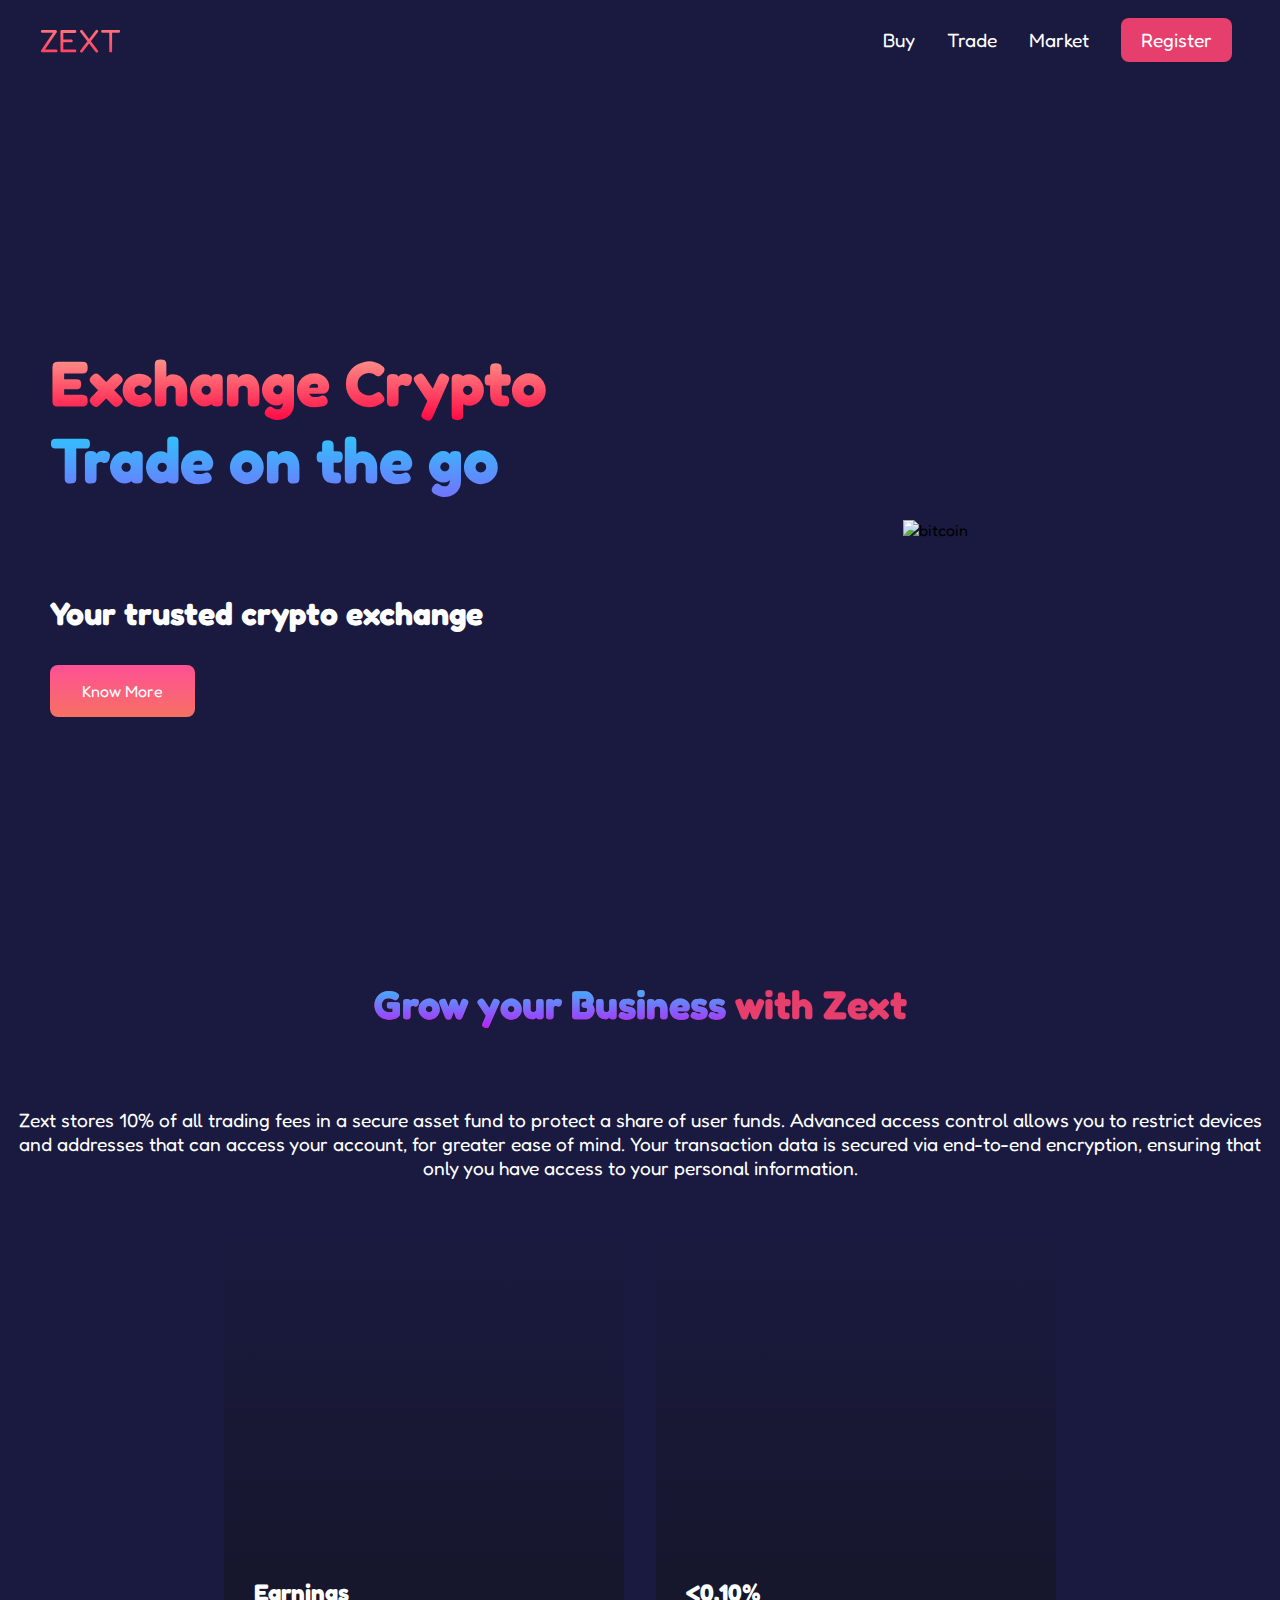
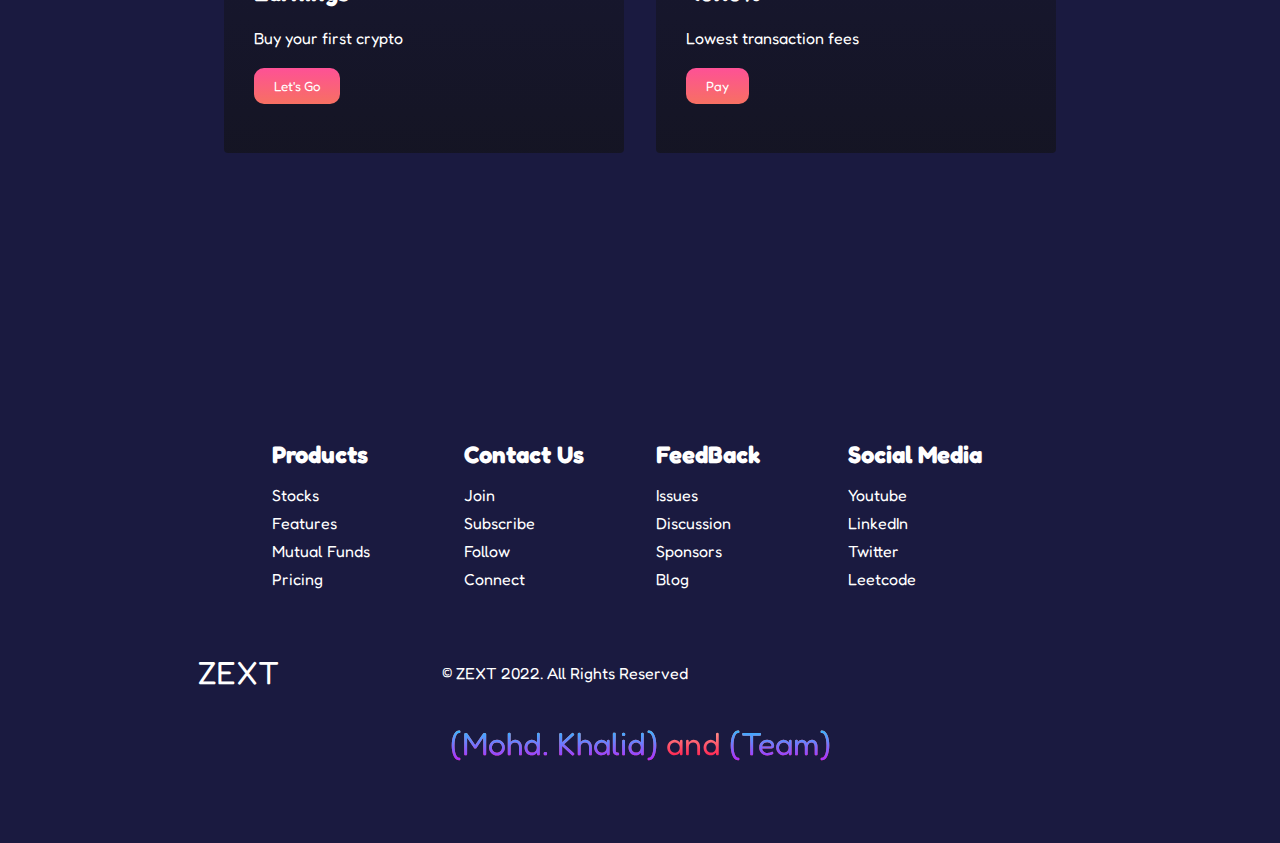
==== about.html @ 1b7ede98 "Updated Footer" ====
<!DOCTYPE html>
<html lang="en">
  <head>
    <meta charset="UTF-8" />
    <meta http-equiv="X-UA-Compatible" content="IE=edge" />
    <meta name="viewport" content="width=device-width, initial-scale=1.0" />
    <meta name="description" content="Zext Website made by Mohd. Khalid using HTML5, CSS3, Javascript, Fontawesome and Bootstrap about section.">
    <link rel="shortcut icon" href="img/myIcon.ico" type="image/x-icon">
    <link rel="stylesheet" href="styles/styles.css" />
    <link rel="stylesheet" href="https://cdnjs.cloudflare.com/ajax/libs/font-awesome/6.1.1/css/all.min.css" integrity="sha512-KfkfwYDsLkIlwQp6LFnl8zNdLGxu9YAA1QvwINks4PhcElQSvqcyVLLD9aMhXd13uQjoXtEKNosOWaZqXgel0g==" crossorigin="anonymous" referrerpolicy="no-referrer" />
    <title>ZEXT |WEBSITE| made by using HTML5, CSS3, Javascript about section</title>
  </head>
  <body>
    <nav class="navbar">
      <div class="navbar_container">
        <a href="/" id="navbar_logo"><i class="fas fa-gem"></i>ZEXT</a>
        <div class="navbar_toggle" id="mobile_menu">
          <span class="bar"></span>
          <span class="bar"></span>
          <span class="bar"></span>
        </div>
        <ul class="navbar_menu">
            <li class="navbar_item">
                <a href="index.html" class="navbar_links">
                  Buy
                </a>
            </li>
            <li class="navbar_item">
                <a href="about.html" class="navbar_links">
                  Trade
                </a>
            </li>
            <li class="navbar_item">
                <a href="products.html" class="navbar_links">
                  Market
                </a>
            </li>
            <li class="navbar_btn">
                <a href="sign_up.html" class="btn">
                  Register
                </a>
            </li>
        </ul>
      </div>
    </nav>

    <!-- Hero Section -->
    <div class="main">
      <div class="main_container">
        <div class="main_content">
          <h1>Exchange Crypto</h1>
          <h2>Trade on the go<span class="typing"></span></h2>
          <p>Your trusted crypto exchange </p>
          <button class="main_btn"><a href="https://in.linkedin.com/in/mohd-khalid-aa41a9148?trk=profile-badge" target="_blank">Know More</a></button>
        </div>
        <div class="main_img_container pos">
          <!-- <iframe src="https://giphy.com/embed/kiBcwEXegBTACmVOnE" width="384" height="480" frameBorder="0" class="giphy-embed" allowFullScreen></iframe><p><a href="https://giphy.com/gifs/badass-boye-kiBcwEXegBTACmVOnE"></a></p> -->
          <img src="img/undraw_crypto_flowers_re_dyqo.svg" alt="bitcoin" id="main_img">
        </div>
      </div>
    </div>

    <!-- Service Section -->

    <div class="services">
      <h1><span class="name">Grow your Business </span>with Zext</h1>
      <p class="para">Zext stores 10% of all trading fees in a secure asset fund to protect a share of user funds. Advanced access control allows you to restrict devices and addresses that can access your account, for greater ease of mind. Your transaction data is secured via end-to-end encryption, ensuring that only you have access to your personal information.
      </p>
      <div class="services_container">
        <div class="services_card about-img">
          <h2>Earnings</h2>
          <p>Buy your first crypto</p>
          <button><a href="https://www.instagram.com/" target="_blank">Let's Go</a></button>
        </div>
        <div class="services_card about-img">
          <h2>&lt0.10%</h2>
          <p>Lowest transaction fees</p>
          <button><a href="log_in.html" target="_blank">Pay</a></button>
        </div>
      </div>
    </div>

<!-- footer Section -->

<footer>
  <div class="footer_container">
    <div class="footer_links">
      <div class="footer_links_wrapper">
        <div class="footer_links_items">
          <h2 class="team">Products</h2>
          <a href="https://in.linkedin.com/in/mohd-khalid-aa41a9148?trk=profile-badge" target="_blank">Stocks</a>
          <a href="/" target="_blank">Features</a>
          <a href="/" target="_blank">Mutual Funds</a>
          <a href="/" target="_blank">Pricing</a>
        </div>
        <div class="footer_links_items">
          <h2>Contact Us</h2>
          <a href="https://leetcode.com/Khalidcodes19/" target="_blank">Join</a>
          <a href="https://www.youtube.com/channel/UCZ1AitLCQqGqWTvPZi175YA" target="_blank" >Subscribe</a>
          <a href="https://twitter.com/home" target="_blank">Follow</a>
          <a href="https://in.linkedin.com/in/mohd-khalid-aa41a9148?trk=profile-badge" target="_blank">Connect</a>
        </div>
      </div>
      <div class="footer_links_wrapper">
        <div class="footer_links_items">
          <h2>FeedBack</h2>
          <a href="https://twitter.com/home" target="_blank">Issues</a>
          <a href="https://leetcode.com/Khalidcodes19/" target="_blank">Discussion</a>
          <a href="https://www.youtube.com/channel/UCZ1AitLCQqGqWTvPZi175YA" target="_blank">Sponsors</a>
          <a href="https://in.linkedin.com/in/mohd-khalid-aa41a9148?trk=profile-badge" target="_blank">Blog</a>
        </div>
        <div class="footer_links_items">
          <h2>Social Media</h2>
          <a href="https://www.youtube.com/channel/UCZ1AitLCQqGqWTvPZi175YA" target="_blank">Youtube</a>
          <a href="https://in.linkedin.com/in/mohd-khalid-aa41a9148?trk=profile-badge" target="_blank">LinkedIn</a>
          <a href="https://twitter.com/home" class="social_icon_link" target="_blank">Twitter</a>
          <a href="https://leetcode.com/Khalidcodes19/" target="_blank">Leetcode</a>
        </div>
      </div>
      
    </div>
    <div class="social_media">
      <div class="social_media_wrap">
        <div class="footer_logo">
          <a href="#" id="footer_logo"><i class="fas fa-gem"></i>ZEXT</a>
        </div>
        <p class="website_rights">
          © ZEXT 2022. All Rights Reserved
        </p>
        <div class="social_icons">
          <a href="https://www.youtube.com/channel/UCZ1AitLCQqGqWTvPZi175YA" class="social_icon_link" target="_blank">
            <i class="fab fa-youtube fa-2x"></i>
          </a>
          <a href="https://in.linkedin.com/in/mohd-khalid-aa41a9148?trk=profile-badge" class="social_icon_link" target="_blank">
            <i class="fab fa-linkedin fa-2x"></i>
          </a><a href="https://twitter.com/home" class="social_icon_link" target="_blank">
            <i class="fab fa-twitter fa-2x"></i>
          </a><a href="https://leetcode.com/Khalidcodes19/" target="_blank" class="social_icon_link">
            <i class="fa-solid fa-code fa-2x"></i>
          </a>
        </div>
      </div>
    </div>
    <p id="made_by"><a href="#"><span class="auto_type"></span> <span class="name">(Mohd. Khalid)</span> and <span class="name">(Team)</span></a></p>
  </div>
</footer>

  </body>
  <script src="scripts/app.js"></script>

  <script src="https://cdn.jsdelivr.net/npm/typed.js@2.0.12"></script>
  <script>
    var typed = new Typed(".auto_type", {
      strings: ["Developed By", "Designed By"],
      typeSpeed: 80,
      backSpeed: 80,
      loop: true
    })
  </script>

<script>
  var typing = new Typed(".typing", {
    strings: ["Anywhere", "Anytime", "With Zext"],
    typeSpeed: 90,
    backSpeed: 90,
    showCursor: false,
    loop: true
  })
</script>
  
</html>
---- styles/styles.css ----
@import url("https://fonts.googleapis.com/css2?family=Fredoka&display=swap");

* {
  margin: 0;
  padding: 0;
  box-sizing: border-box;
  font-family: "Fredoka", sans-serif;
}

:root {
  --color-bacground: #1a1a40;
  --color-white: #fff;
  --color-logo: #c74b50;
  --color-section: #e63e6d;
  --color-buttonHover: #b42b51;
  --color-linksHover: #e63e6d;
  --color_mobileNavBg: #0f044c;
  --color-btnHover: #4837ff;
}


html::-webkit-scrollbar{
  width: 1em;
}

html::-webkit-scrollbar-track{
  background: #665ae7;
  border-radius: 100vw;
  margin-block: 0.5em;
}

html::-webkit-scrollbar-thumb{
  background: hwb(245 35% 9%);
  border: 0.25em solid #0f044c;
  border-radius: 100vw;
}

html::-webkit-scrollbar-thumb:hover {
  background: #1a1a40;
}


@supports (scrollbar-color: hwb(245 35% 9%) #4837ff){
  *{
    scrollbar-color: hwb(245 35% 9%) #4837ff;
    scrollbar-width: thin;
  }
}


html{
  scroll-behavior: smooth;
}


body {
  overflow-x: hidden;

}


.navbar {
  background-color: var(--color-bacground);
  height: 5rem;
  display: flex;
  justify-content: center;
  align-items: center;
  font-size: 1.2rem;
  position: sticky;
  top: 0;
  z-index: 999;
}

.navbar_container {
  display: flex;
  justify-content: space-between;
  height: 5rem;
  z-index: 1;
  width: 100%;
  max-width: 1300px;
  margin: 0 auto;
  padding: 0 2rem;
}

#navbar_logo {
  background: var(--color-logo);
  background-image: linear-gradient(to top, #ff0844 0%, #ffb199 100%);
  -webkit-background-clip: text;
  -moz-background-clip: text;
  -webkit-text-fill-color: transparent;
  -moz-text-fill-color: transparent;
  display: flex;
  align-items: center;
  cursor: pointer;
  text-decoration: none;
  font-size: 2rem;
}

.fa-gem {
  margin-right: 0.5rem;
}


.navbar_menu {
  display: flex;
  align-items: center;
  list-style: none;
  text-align: center;
}

.navbar_items {
  height: 5rem;
}

.navbar_links {
  color: var(--color-white);
  display: flex;
  align-items: center;
  justify-content: center;
  text-decoration: none;
  padding: 0 1rem;
  height: 100%;
}

.navbar_btn {
  display: flex;
  justify-content: center;
  align-items: center;
  padding: 0 1rem;
  width: 100%;
}

.btn {
  display: flex;
  justify-content: center;
  align-items: center;
  text-decoration: none;
  padding: 10px 20px;
  height: 100%;
  width: 100%;
  border: none;
  border-radius: 8px;
  outline: none;
  background: var(--color-section);
  color: var(--color-white);
}

.btn:hover {
  background: var(--color-buttonHover);
  transition: all 0.4s ease-in-out;
  color: var(--color-btnHover);
}

.navbar_links:hover {
  color: var(--color-linksHover);
  transition: all 0.3s ease-in;
}

/* Mobile Version */

@media screen and (max-width: 960px) {
  .navbar_container {
    display: flex;
    justify-content: space-between;
    height: 5rem;
    z-index: 1;
    width: 100%;
    max-width: 1300px;
    padding: 0;
  }

  .navbar_menu {
    display: flex;
    flex-direction: column;
    justify-content: center;
    text-align: center;
    margin: 0;
    width: 100%;
    position: absolute;
    top: -1000px;
    opacity: 0;
    transition: all 0.5s ease-in;
    height: 50vh;
    z-index: -1;
    background: var(--color_mobileNavBg);
  }

  .navbar_menu.active {
    top: 100%;
    opacity: 1;
    transition: all 0.5s ease-out;
    z-index: 99;
    height: 60vh;
    font-size: 1.6rem;
  }

  #navbar_logo {
    padding-left: 2rem;
  }

  .navbar_toggle .bar {
    width: 2rem;
    height: 0.3rem;
    margin: 0.3rem 1rem;
    transition: all 0.5s ease-in-out;
    background: var(--color-white);
  }

  .navbar_item {
    width: 100%;
  }

  .navbar_links {
    text-align: center;
    padding: 2rem;
    width: 100%;
    display: table;
  }

  #mobile_menu {
    position: absolute;
    top: 20%;
    right: 5%;
    transform: translate(5%, 20%);
  }

  .navbar_btn {
    padding-bottom: 2rem;
  }

  .btn {
    display: flex;
    justify-content: center;
    align-items: center;
    width: 80%;
    height: 5rem;
    margin: 0;
    border-radius: 20px;
  }

  /* Creating Hamburger menu(Bars) */

  .navbar_toggle .bar {
    display: block;
    cursor: pointer;
  }

  #mobile_menu.is-active .bar:nth-child(2) {
    opacity: 0;
  }
  #mobile_menu.is-active .bar:nth-child(1) {
    transform: translateY(8px) rotate(45deg);
  }
  #mobile_menu.is-active .bar:nth-child(3) {
    transform: translateY(-8px) rotate(-45deg);
  }
}

/* Hero Section */

.main {
  background-color: var(--color-bacground);
}

.main_container {
  display: grid;
  grid-template-columns: 1fr 1fr;
  align-items: center;
  justify-self: center;
  margin: 0 auto;
  height: 100vh;
  background-color: var(--color-bacground);
  z-index: 1;
  width: 100%;
  max-width: 1300px;
  padding: 0 50px;
}

.main_content h1 {
  font-size: 4rem;
  background-color: var(--color-section);
  background-image: linear-gradient(to top, #ff0844 0%, #ffb199 100%);
  background-size: 100%;
  -webkit-background-clip: text;
  -moz-background-clip: text;
  -webkit-text-fill-color: transparent;
  -moz-text-fill-color: transparent;
}

.main_content h2 {
  font-size: 4rem;
  background-color: var(--color-section);
  background-image: linear-gradient(to top, #b721ff 0%, #21d4fd 100%);
  background-size: 100%;
  -webkit-background-clip: text;
  -moz-background-clip: text;
  -webkit-text-fill-color: transparent;
  -moz-text-fill-color: transparent;
}

.main_content p {
  margin-top: 2rem;
  font-size: 2rem;
  font-weight: 700;
  color: var(--color-white);
}

.main_btn {
  font-size: 1rem;
  background-image: linear-gradient(to top, #f77062 0%, #fe5196 100%);
  padding: 1rem 2rem;
  border: none;
  border-radius: 0.5rem;
  color: var(white);
  margin-top: 2rem;
  cursor: pointer;
  position: relative;
  transition: all 0.3s;
  outline: none;
}

.main_btn a {
  position: relative;
  z-index: 2;
  color: var(--color-white);
  text-decoration: none;
}

.main_btn:after {
  position: absolute;
  content: "";
  top: 0;
  left: 0;
  width: 0;
  height: 100%;
  background: var(--color-btnHover);
  transition: all 0.35s ease-in-out;
  border-radius: 0.4rem;
}

.main_btn:hover {
  color: var(--color-white);
}

.main_btn:hover:after {
  width: 100%;
}

.main_img_container {
  text-align: center;
}

#main_img {
  height: 100%;
  width: 100%;
}

/* Section Mobile Responsive */

@media screen and (max-width: 768px) {
  .main_container {
    display: grid;
    grid-template-columns: auto;
    align-items: center;
    justify-self: center;
    width: 100%;
    margin: 0 auto;
    height: 100vh;
  }

  .main_content {
    text-align: center;
    margin-bottom: 4rem;
  }

  .main_content h1 {
    font-size: 2.5rem;
    margin: 2rem 1rem 0 0;
  }

  .main_content h2 {
    font-size: 2.2rem;
    margin: 3rem 0;

  }

  .main_content p {
    margin: 2rem 0;
    font-size: 1.5rem;
  }

}


/* For Small Screens */

@media screen and (max-width: 360px) {
  .main_content h1 {
    font-size: 2rem;
    margin: 2rem 0.1rem 0 0;
  }


  .main_content h2 {
    font-size: 1rem;
    margin: 2rem 0.1rem 0 0;
  }

  .main_content p {
    margin: 2rem 0.1rem 0 0;
    font-size: 1.5rem;
  }

  .main_btn {
    padding: 0.8rem 2rem;
    margin: 2rem 0.1rem 0 0;
  }

}


.typing{
  display: block;
  height: 4rem;
}

/* Services Section */

.services {
  background: var(--color-bacground);
  display: flex;
  flex-direction: column;
  align-items: center;
  height: 100vh;
}

.para{
  font-size: 1.2rem;
  color: var(--color-white);
  text-align: center;
  margin-bottom: 2rem;

}


#made_by{
  margin-top: 2rem;
}

#made_by a{
  font-size: 2rem;
  text-decoration: none;
  background-color: var(--color-section);
  background-image: linear-gradient(to top, #ff0844 0%, #ffb199 100%);
  background-size: 100%;
  -webkit-background-clip: text;
  -moz-background-clip: text;
  -webkit-text-fill-color: transparent;
  -moz-text-fill-color: transparent;
   
}

.name{
  background-color: var(--color-section);
  background-image: linear-gradient(to top, #b721ff 0%, #21d4fd 100%);
  background-size: 100%;
  -webkit-background-clip: text;
  -moz-background-clip: text;
  -webkit-text-fill-color: transparent;
  -moz-text-fill-color: transparent;
}

.services h1 {
  background-color: var(--color-section);
  background-image: linear-gradient(
    top right,
    #ff8177 0%,
    #ff867a 0%,
    #ff8c7f 21%,
    #f99185 52%,
    #cf556c 78%,
    #b12a5b 100%
  );
  background-size: 100%;
  margin-bottom: 5rem;
  font-size: 2.5rem;
  -webkit-background-clip: text;
  -moz-background-clip: text;
  -webkit-text-fill-color: transparent;
  -moz-text-fill-color: transparent;
}

.services_container {
  display: flex;
  justify-content: center;
  flex-wrap: wrap;
}

.services_card {
  margin: 1rem;
  height: 525px;
  width: 400px;
  border-radius: 4px;
  background-image: linear-gradient(
      to bottom,
      rgba(0, 0, 0, 0) 0%,
      rgba(17, 17, 17, 0.6) 100%
      ),
    url('/img/buy_crypto.avif');
  background-size: cover;
  position: relative;
  color: var(--color-white);

}

.services_card:nth-child(2){
    background-image: linear-gradient(
        to bottom,
        rgba(0, 0, 0, 0) 0%,
        rgba(17, 17, 17, 0.6) 100%
        ),
      url('/img/earning.avif');
}

.services_card button{
  outline: none;
  border-radius: 10px;
}

.about-img{
  margin: 1rem;
  height: 525px;
  width: 400px;
  border-radius: 4px;
  background-image: linear-gradient(
      to bottom,
      rgba(0, 0, 0, 0) 0%,
      rgba(17, 17, 17, 0.6) 100%
      ),
    url('/img/portfolio-section.png');
  background-size: cover;
  position: relative;
  color: var(--color-white);
}

.about-img:nth-child(2){
  background-image: linear-gradient(
    to bottom,
    rgba(0, 0, 0, 0) 0%,
    rgba(17, 17, 17, 0.6) 100%
    ),
  url('/img/foreground-image-dark.png');
}

.about-img button a{
  text-decoration: none;
  color: var(--color-white);
}


.crypto{
  display: grid;
  grid-template-columns: 1fr 1fr 1fr;
  width: 40rem;
  font-size: 14px;
  color: var(--color-white);
  box-shadow: 80px 5px 80px 80px var(--color-btnHover);
  border-radius: 30px;
}

.crypto img{
  width: 40px;
  margin-right: 10px;
}

.coin{
  margin: 15px 0;
}

.coin p{
  color: #f2a900;
}

.product{
  margin: 1rem;
  height: 525px;
  width: 400px;
  border-radius: 4px;
  background-image: linear-gradient(
      to bottom,
      rgba(0, 0, 0, 0) 0%,
      rgba(17, 17, 17, 0.6) 100%
      ),
    url('/img/crypto.avif');
  background-size: cover;
  position: relative;
  color: var(--color-white);
}

.product:nth-child(2){
  background-image: linear-gradient(
    to bottom,
    rgba(0, 0, 0, 0) 0%,
    rgba(17, 17, 17, 0.6) 100%
    ),
  url('/img/invest.avif');
}


.services h2{
    position: absolute;
    top: 350px;
    left: 30px;
}

.services_card p{
    position: absolute;
    top: 400px;
    left: 30px;
}

.services_card h2:hover{
  transition: all 0.5s ease-in-out;
  color: rgb(223, 216, 216);
  font-size: 1.55rem;
}

.services_card p:hover{
  transition: all 0.5s ease-in-out;
  color: rgb(223, 216, 216);
  font-size: 1.01rem;
}


.services_card button{
    color: var(--color-white);
    padding: 10px 20px;
    border: none;
    outline: none;
    border-radius: none;
    background: var(--color-section);
    position: absolute;
    top: 440px;
    left: 30px;
    font: 1rem;
    cursor: pointer;
    position: relative;
    transition: all 0.3s;
    outline: none;
    background-image: linear-gradient(to top, #f77062 0%, #fe5196 100%);
}

.services_card button a{
  position: relative;
  z-index: 2;
  color: var(--color-white);
  text-decoration: none;
}

.know{
  text-decoration: none;
  color: var(--color-white);
  background: none;
}

.services_card button:after{
  position: absolute;
  content: "";
  top: 0;
  left: 0;
  width: 0;
  height: 100%;
  background: #665ae7;
  transition: all 0.35s ease-in-out;
  border-radius: 0.4rem;
}

.services_card button:hover{
  color: var(--color-white);
}

.services_card button:hover:after{
  width: 100%;
}


.services_card:hover{
    transform: scale(1.075);
    transition: 0.25s ease-in-out;
    cursor: pointer;
}


/* Card Section */

@media screen and (max-width: 960px){
    .services{
        height: 1600px;
    }

    .services h1{
        font-size: 2rem;
        margin-top: 10rem;
    }
    .crypto{
      display: grid;
      width: 25rem;
      grid-template-columns: 3fr 3fr 3fr;
      box-shadow: 80px 5px 80px 80px var(--color-btnHover);
    }
}

@media screen and (max-width: 480px){
    .services{
        height: 1400px;
    }

    .services h1{
        font-size: 2rem;
        margin-top: 10rem;
    }

    .services_card{
        width: 300px;
    }

    .crypto{
      display: grid;
      width: 17.5rem;
      grid-template-columns: 3fr 3fr 3fr;
      box-shadow: 80px 5px 80px 80px var(--color-btnHover);
    }


}


/* Footer  */

.footer_container{
    background-color: var(--color-bacground);
    padding: 5rem 0;
    display: flex;
    flex-direction: column;
    justify-content: center;
    align-items: center;

}

#footer_logo{
    color: var(--color-white);
    display: flex;
    align-items: center;
    cursor: pointer;
    text-decoration: none;
    font-size: 2rem;
}

.footer_links{
    width: 100%;
    max-width: 1000px;
    margin-top: 4rem;
    display: flex;
    justify-content: center;
}

.footer_links_wrapper{
    display: flex;

}

.footer_links_items{
    display: flex;
    flex-direction: column;
    align-items: flex-start;
    margin: 1rem;
    text-align: left;
    width: 160px;
    box-sizing: border-box;
}


.footer_links_items h2{
    margin-bottom: 1rem;

}

.footer_links_items > h2{
    color: var(--color-white);

}

.footer_links_items a{
    color: var(--color-white);
    text-decoration: none;
    margin-bottom: 0.5rem;
}

.footer_links_items a:nth-child(2):hover{
    color: #ff0000;
    transition: 0.3s ease-in-out;
}
.footer_links_items a:nth-child(3):hover{
  color: #0077b5;
  transition: 0.3s ease-in-out;
}  
.footer_links_items a:nth-child(4):hover{
  color: #00ACEE;
  transition: 0.3s ease-in-out;
}  
.footer_links_items a:nth-child(5):hover{
  color: #f3d916;
  transition: 0.3s ease-in-out;
}  



/* Social Icons */

.social_icon_link{
    color: var(--color-white);
    font-size: 1rem;
}

.social_media{
    max-width: 1000px;
    width: 100%;

}

.social_media_wrap{
    display: flex;
    justify-content: space-between;
    align-items: center;
    width: 90%;
    max-width: 1000px;
    margin: 40px auto 0 auto;

}

.social_icons{
    display: flex;
    justify-content: space-between;
    align-items: center;
    width: 240px;

}

.social_logo{
    color: var(--color-white);
    justify-self: self-start;
    margin-left: 1.2rem;
    cursor: pointer;
    text-decoration: none;
    font-size: 2rem;
    align-items: center;
    margin-bottom: 1rem;

}

.website_rights{
    color: var(--color-white);

}

@media screen and (max-width: 820px){
    .footer_links{
        padding-top: 2rem;
    }

    #footer_logo{
        margin-bottom: 2rem;
    }

    .website_rights{
        margin-bottom: 2rem;
    }

    .footer_links_wrapper{
        flex-direction: column;
    }

    .social_media_wrap{
        flex-direction: column;
    }
}

@media screen and (max-width: 480px){
    .footer_links_items{
        margin: 0;
        padding: 10px;
        width: 100%;
    }

    #made_by{
      width: 100%;
      text-align: center;
    }

    .name{
      display: block;
    }

    .para{
      font-size: 1rem;
      color:  #FFFDD0;
    }

    .footer_links{
      margin: 5rem 0.5rem;
    }

    .footer_links a{
      margin: 0.2rem 2rem;
    }

    .team{
      margin-left: 2rem;
    }

}
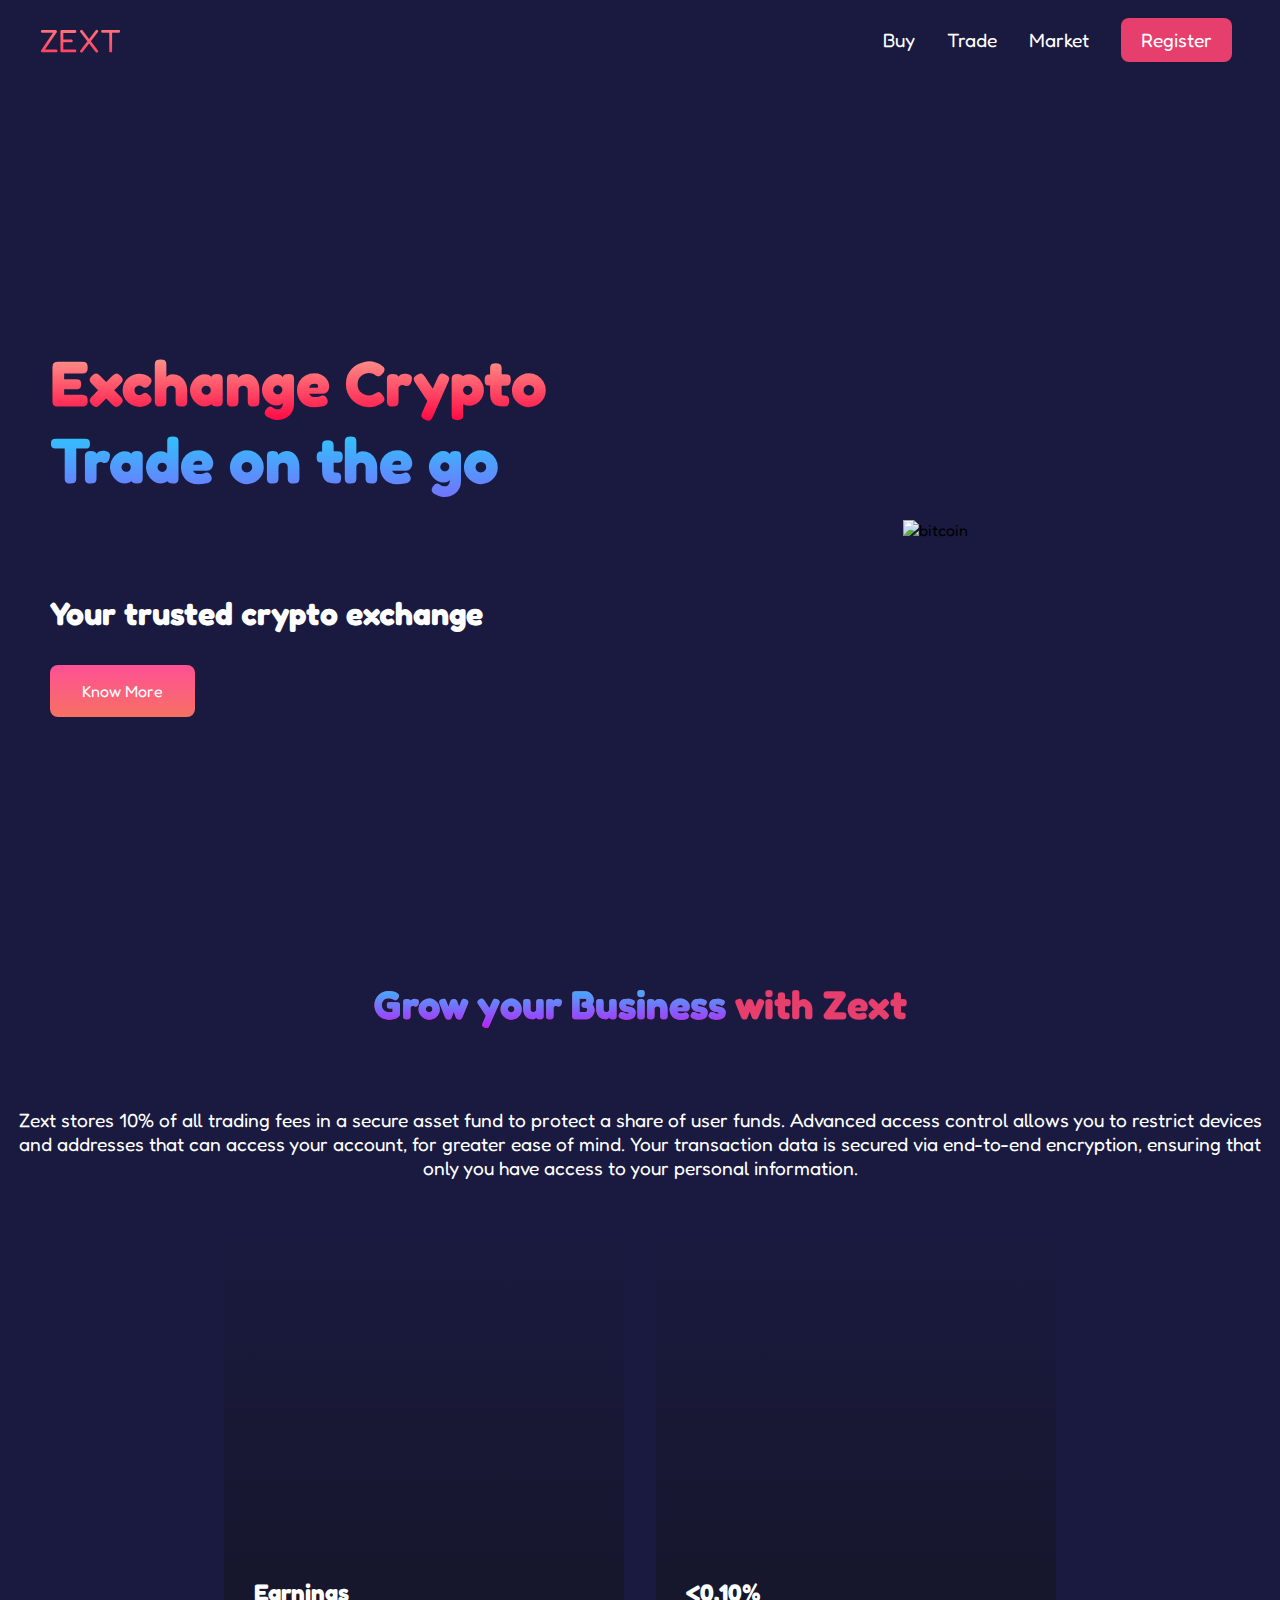
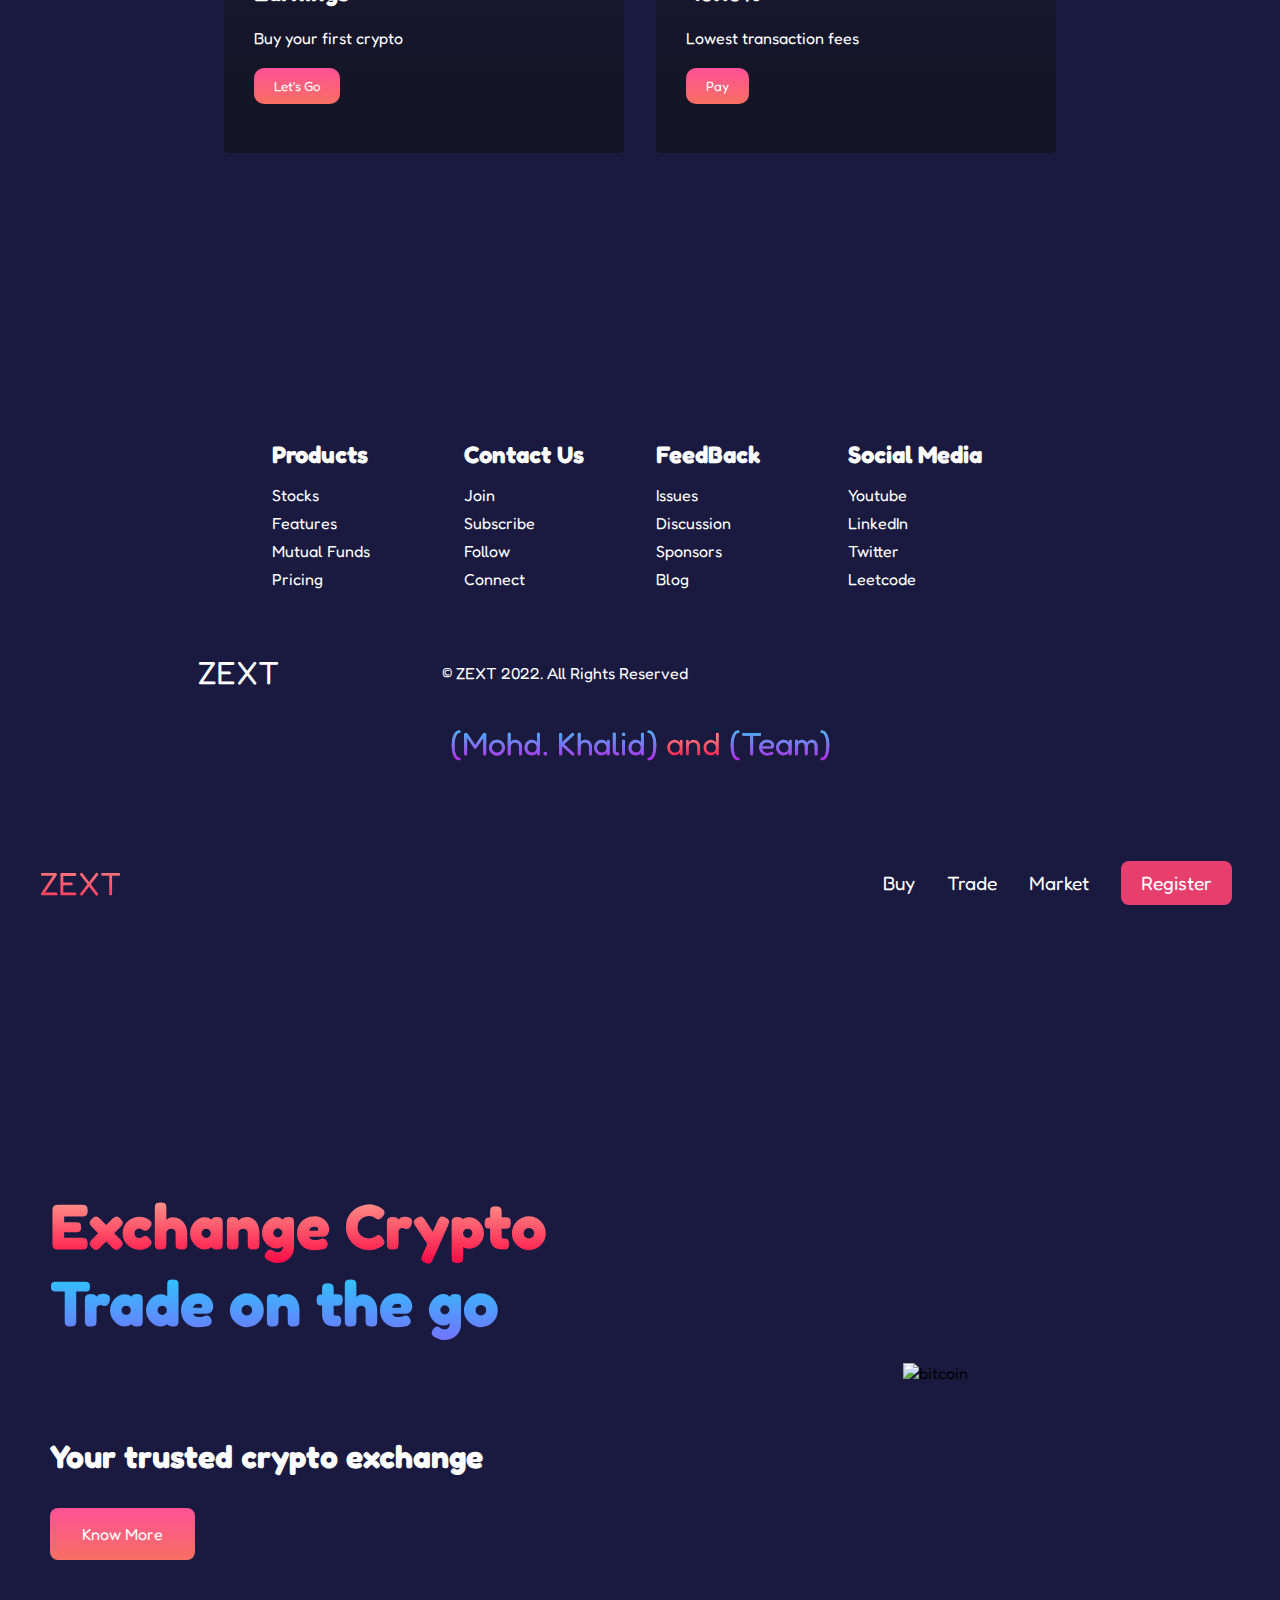
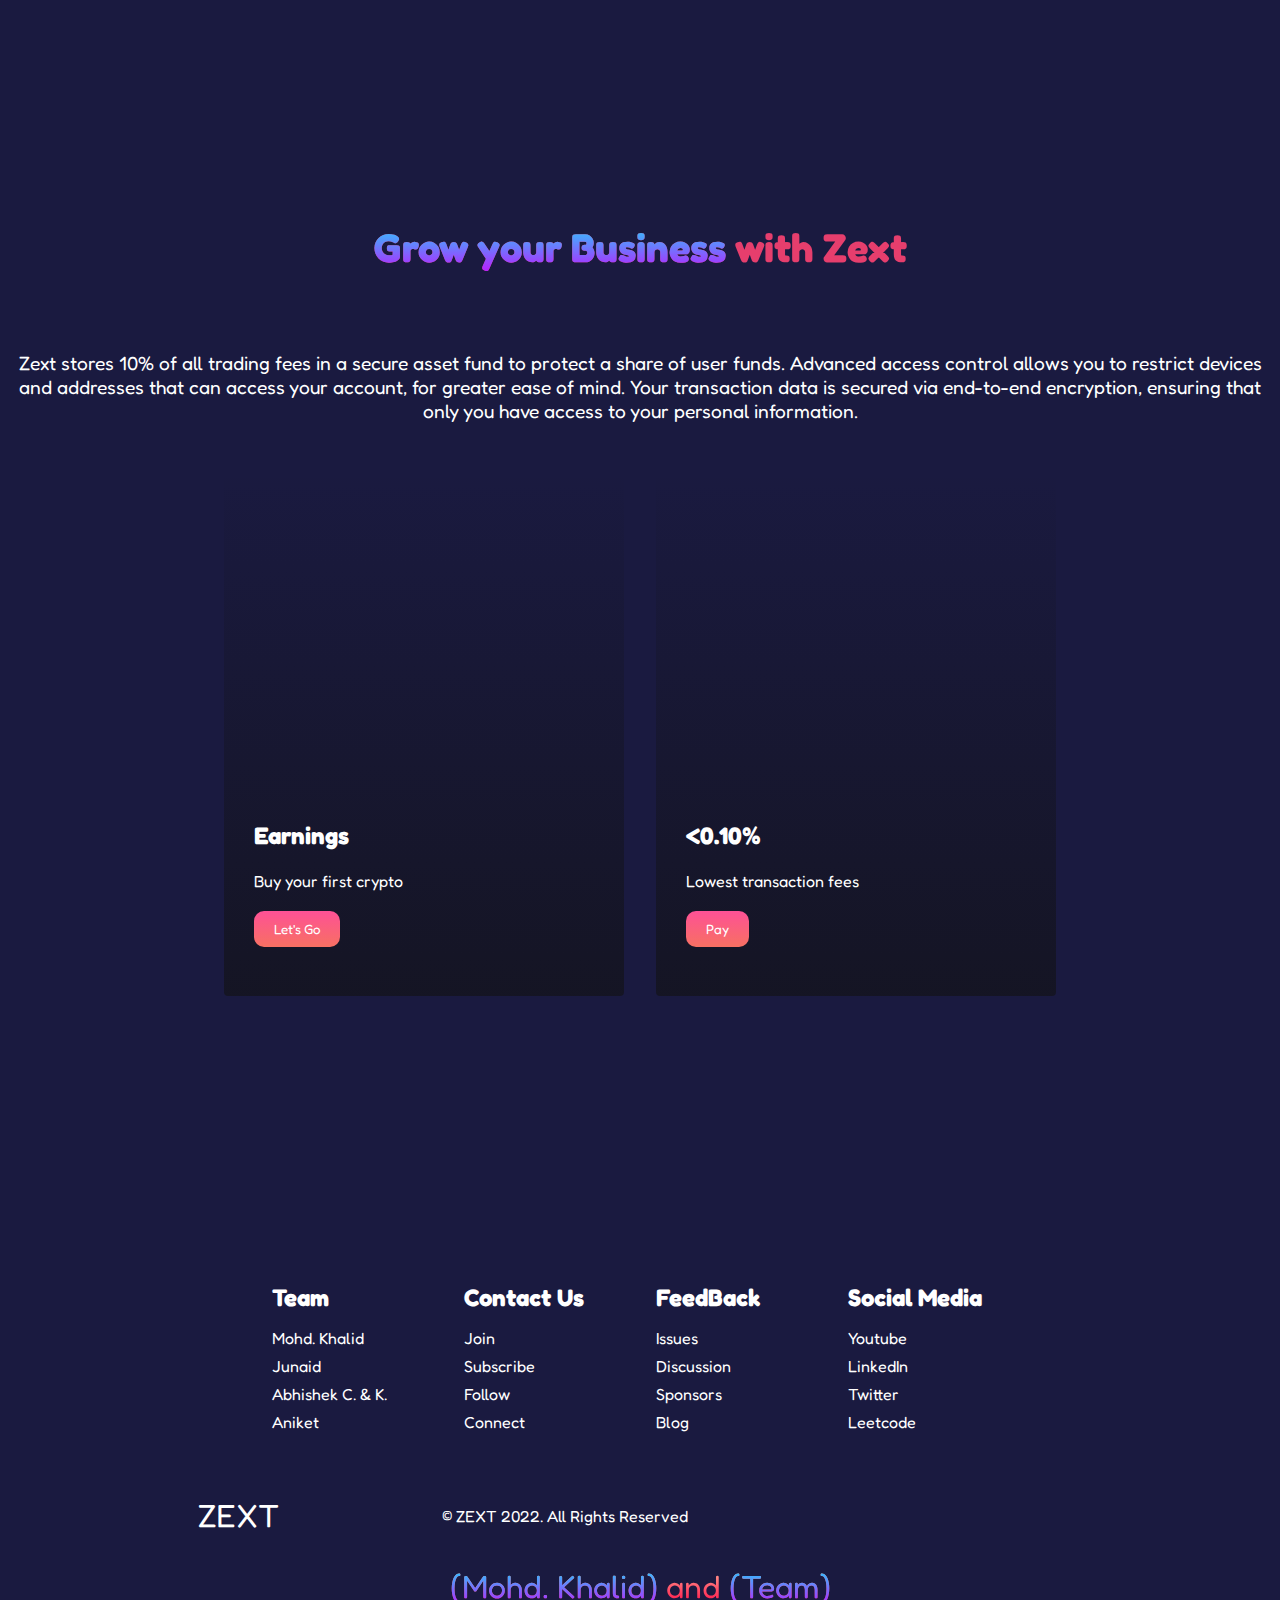
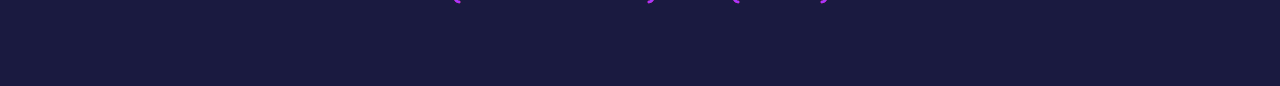
==== commit 9cbeea2a: "Updated Theme" ====
--- a/about.html
+++ b/about.html
@@ -1,171 +1,342 @@
-<!DOCTYPE html>
-<html lang="en">
-  <head>
-    <meta charset="UTF-8" />
-    <meta http-equiv="X-UA-Compatible" content="IE=edge" />
-    <meta name="viewport" content="width=device-width, initial-scale=1.0" />
-    <meta name="description" content="Zext Website made by Mohd. Khalid using HTML5, CSS3, Javascript, Fontawesome and Bootstrap about section.">
-    <link rel="shortcut icon" href="img/myIcon.ico" type="image/x-icon">
-    <link rel="stylesheet" href="styles/styles.css" />
-    <link rel="stylesheet" href="https://cdnjs.cloudflare.com/ajax/libs/font-awesome/6.1.1/css/all.min.css" integrity="sha512-KfkfwYDsLkIlwQp6LFnl8zNdLGxu9YAA1QvwINks4PhcElQSvqcyVLLD9aMhXd13uQjoXtEKNosOWaZqXgel0g==" crossorigin="anonymous" referrerpolicy="no-referrer" />
-    <title>ZEXT |WEBSITE| made by using HTML5, CSS3, Javascript about section</title>
-  </head>
-  <body>
-    <nav class="navbar">
-      <div class="navbar_container">
-        <a href="/" id="navbar_logo"><i class="fas fa-gem"></i>ZEXT</a>
-        <div class="navbar_toggle" id="mobile_menu">
-          <span class="bar"></span>
-          <span class="bar"></span>
-          <span class="bar"></span>
-        </div>
-        <ul class="navbar_menu">
-            <li class="navbar_item">
-                <a href="index.html" class="navbar_links">
-                  Buy
-                </a>
-            </li>
-            <li class="navbar_item">
-                <a href="about.html" class="navbar_links">
-                  Trade
-                </a>
-            </li>
-            <li class="navbar_item">
-                <a href="products.html" class="navbar_links">
-                  Market
-                </a>
-            </li>
-            <li class="navbar_btn">
-                <a href="sign_up.html" class="btn">
-                  Register
-                </a>
-            </li>
-        </ul>
-      </div>
-    </nav>
-
-    <!-- Hero Section -->
-    <div class="main">
-      <div class="main_container">
-        <div class="main_content">
-          <h1>Exchange Crypto</h1>
-          <h2>Trade on the go<span class="typing"></span></h2>
-          <p>Your trusted crypto exchange </p>
-          <button class="main_btn"><a href="https://in.linkedin.com/in/mohd-khalid-aa41a9148?trk=profile-badge" target="_blank">Know More</a></button>
-        </div>
-        <div class="main_img_container pos">
-          <!-- <iframe src="https://giphy.com/embed/kiBcwEXegBTACmVOnE" width="384" height="480" frameBorder="0" class="giphy-embed" allowFullScreen></iframe><p><a href="https://giphy.com/gifs/badass-boye-kiBcwEXegBTACmVOnE"></a></p> -->
-          <img src="img/undraw_crypto_flowers_re_dyqo.svg" alt="bitcoin" id="main_img">
-        </div>
-      </div>
-    </div>
-
-    <!-- Service Section -->
-
-    <div class="services">
-      <h1><span class="name">Grow your Business </span>with Zext</h1>
-      <p class="para">Zext stores 10% of all trading fees in a secure asset fund to protect a share of user funds. Advanced access control allows you to restrict devices and addresses that can access your account, for greater ease of mind. Your transaction data is secured via end-to-end encryption, ensuring that only you have access to your personal information.
-      </p>
-      <div class="services_container">
-        <div class="services_card about-img">
-          <h2>Earnings</h2>
-          <p>Buy your first crypto</p>
-          <button><a href="https://www.instagram.com/" target="_blank">Let's Go</a></button>
-        </div>
-        <div class="services_card about-img">
-          <h2>&lt0.10%</h2>
-          <p>Lowest transaction fees</p>
-          <button><a href="log_in.html" target="_blank">Pay</a></button>
-        </div>
-      </div>
-    </div>
-
-<!-- footer Section -->
-
-<footer>
-  <div class="footer_container">
-    <div class="footer_links">
-      <div class="footer_links_wrapper">
-        <div class="footer_links_items">
-          <h2 class="team">Products</h2>
-          <a href="https://in.linkedin.com/in/mohd-khalid-aa41a9148?trk=profile-badge" target="_blank">Stocks</a>
-          <a href="/" target="_blank">Features</a>
-          <a href="/" target="_blank">Mutual Funds</a>
-          <a href="/" target="_blank">Pricing</a>
-        </div>
-        <div class="footer_links_items">
-          <h2>Contact Us</h2>
-          <a href="https://leetcode.com/Khalidcodes19/" target="_blank">Join</a>
-          <a href="https://www.youtube.com/channel/UCZ1AitLCQqGqWTvPZi175YA" target="_blank" >Subscribe</a>
-          <a href="https://twitter.com/home" target="_blank">Follow</a>
-          <a href="https://in.linkedin.com/in/mohd-khalid-aa41a9148?trk=profile-badge" target="_blank">Connect</a>
-        </div>
-      </div>
-      <div class="footer_links_wrapper">
-        <div class="footer_links_items">
-          <h2>FeedBack</h2>
-          <a href="https://twitter.com/home" target="_blank">Issues</a>
-          <a href="https://leetcode.com/Khalidcodes19/" target="_blank">Discussion</a>
-          <a href="https://www.youtube.com/channel/UCZ1AitLCQqGqWTvPZi175YA" target="_blank">Sponsors</a>
-          <a href="https://in.linkedin.com/in/mohd-khalid-aa41a9148?trk=profile-badge" target="_blank">Blog</a>
-        </div>
-        <div class="footer_links_items">
-          <h2>Social Media</h2>
-          <a href="https://www.youtube.com/channel/UCZ1AitLCQqGqWTvPZi175YA" target="_blank">Youtube</a>
-          <a href="https://in.linkedin.com/in/mohd-khalid-aa41a9148?trk=profile-badge" target="_blank">LinkedIn</a>
-          <a href="https://twitter.com/home" class="social_icon_link" target="_blank">Twitter</a>
-          <a href="https://leetcode.com/Khalidcodes19/" target="_blank">Leetcode</a>
-        </div>
-      </div>
-      
-    </div>
-    <div class="social_media">
-      <div class="social_media_wrap">
-        <div class="footer_logo">
-          <a href="#" id="footer_logo"><i class="fas fa-gem"></i>ZEXT</a>
-        </div>
-        <p class="website_rights">
-          © ZEXT 2022. All Rights Reserved
-        </p>
-        <div class="social_icons">
-          <a href="https://www.youtube.com/channel/UCZ1AitLCQqGqWTvPZi175YA" class="social_icon_link" target="_blank">
-            <i class="fab fa-youtube fa-2x"></i>
-          </a>
-          <a href="https://in.linkedin.com/in/mohd-khalid-aa41a9148?trk=profile-badge" class="social_icon_link" target="_blank">
-            <i class="fab fa-linkedin fa-2x"></i>
-          </a><a href="https://twitter.com/home" class="social_icon_link" target="_blank">
-            <i class="fab fa-twitter fa-2x"></i>
-          </a><a href="https://leetcode.com/Khalidcodes19/" target="_blank" class="social_icon_link">
-            <i class="fa-solid fa-code fa-2x"></i>
-          </a>
-        </div>
-      </div>
-    </div>
-    <p id="made_by"><a href="#"><span class="auto_type"></span> <span class="name">(Mohd. Khalid)</span> and <span class="name">(Team)</span></a></p>
-  </div>
-</footer>
-
-  </body>
-  <script src="scripts/app.js"></script>
-
-  <script src="https://cdn.jsdelivr.net/npm/typed.js@2.0.12"></script>
-  <script>
-    var typed = new Typed(".auto_type", {
-      strings: ["Developed By", "Designed By"],
-      typeSpeed: 80,
-      backSpeed: 80,
-      loop: true
-    })
-  </script>
-
-<script>
-  var typing = new Typed(".typing", {
-    strings: ["Anywhere", "Anytime", "With Zext"],
-    typeSpeed: 90,
-    backSpeed: 90,
-    showCursor: false,
-    loop: true
-  })
-</script>
-  
-</html>
+<!DOCTYPE html>
+<html lang="en">
+  <head>
+    <meta charset="UTF-8" />
+    <meta http-equiv="X-UA-Compatible" content="IE=edge" />
+    <meta name="viewport" content="width=device-width, initial-scale=1.0" />
+    <meta name="description" content="Zext Website made by Mohd. Khalid using HTML5, CSS3, Javascript, Fontawesome and Bootstrap about section.">
+    <link rel="shortcut icon" href="img/myIcon.ico" type="image/x-icon">
+    <link rel="stylesheet" href="styles/styles.css" />
+    <link rel="stylesheet" href="https://cdnjs.cloudflare.com/ajax/libs/font-awesome/6.1.1/css/all.min.css" integrity="sha512-KfkfwYDsLkIlwQp6LFnl8zNdLGxu9YAA1QvwINks4PhcElQSvqcyVLLD9aMhXd13uQjoXtEKNosOWaZqXgel0g==" crossorigin="anonymous" referrerpolicy="no-referrer" />
+    <title>ZEXT |WEBSITE| made by using HTML5, CSS3, Javascript about section</title>
+  </head>
+  <body>
+    <nav class="navbar">
+      <div class="navbar_container">
+        <a href="/" id="navbar_logo"><i class="fas fa-gem"></i>ZEXT</a>
+        <div class="navbar_toggle" id="mobile_menu">
+          <span class="bar"></span>
+          <span class="bar"></span>
+          <span class="bar"></span>
+        </div>
+        <ul class="navbar_menu">
+            <li class="navbar_item">
+                <a href="index.html" class="navbar_links">
+                  Buy
+                </a>
+            </li>
+            <li class="navbar_item">
+                <a href="about.html" class="navbar_links">
+                  Trade
+                </a>
+            </li>
+            <li class="navbar_item">
+                <a href="products.html" class="navbar_links">
+                  Market
+                </a>
+            </li>
+            <li class="navbar_btn">
+                <a href="sign_up.html" class="btn">
+                  Register
+                </a>
+            </li>
+        </ul>
+      </div>
+    </nav>
+
+    <!-- Hero Section -->
+    <div class="main">
+      <div class="main_container">
+        <div class="main_content">
+          <h1>Exchange Crypto</h1>
+          <h2>Trade on the go<span class="typing"></span></h2>
+          <p>Your trusted crypto exchange </p>
+          <button class="main_btn"><a href="https://in.linkedin.com/in/mohd-khalid-aa41a9148?trk=profile-badge" target="_blank">Know More</a></button>
+        </div>
+        <div class="main_img_container pos">
+          <!-- <iframe src="https://giphy.com/embed/kiBcwEXegBTACmVOnE" width="384" height="480" frameBorder="0" class="giphy-embed" allowFullScreen></iframe><p><a href="https://giphy.com/gifs/badass-boye-kiBcwEXegBTACmVOnE"></a></p> -->
+          <img src="img/undraw_crypto_flowers_re_dyqo.svg" alt="bitcoin" id="main_img">
+        </div>
+      </div>
+    </div>
+
+    <!-- Service Section -->
+
+    <div class="services">
+      <h1><span class="name">Grow your Business </span>with Zext</h1>
+      <p class="para">Zext stores 10% of all trading fees in a secure asset fund to protect a share of user funds. Advanced access control allows you to restrict devices and addresses that can access your account, for greater ease of mind. Your transaction data is secured via end-to-end encryption, ensuring that only you have access to your personal information.
+      </p>
+      <div class="services_container">
+        <div class="services_card about-img">
+          <h2>Earnings</h2>
+          <p>Buy your first crypto</p>
+          <button><a href="https://www.instagram.com/" target="_blank">Let's Go</a></button>
+        </div>
+        <div class="services_card about-img">
+          <h2>&lt0.10%</h2>
+          <p>Lowest transaction fees</p>
+          <button><a href="log_in.html" target="_blank">Pay</a></button>
+        </div>
+      </div>
+    </div>
+
+<!-- footer Section -->
+
+<footer>
+  <div class="footer_container">
+    <div class="footer_links">
+      <div class="footer_links_wrapper">
+        <div class="footer_links_items">
+          <h2 class="team">Products</h2>
+          <a href="https://in.linkedin.com/in/mohd-khalid-aa41a9148?trk=profile-badge" target="_blank">Stocks</a>
+          <a href="/" target="_blank">Features</a>
+          <a href="/" target="_blank">Mutual Funds</a>
+          <a href="/" target="_blank">Pricing</a>
+        </div>
+        <div class="footer_links_items">
+          <h2>Contact Us</h2>
+          <a href="https://leetcode.com/Khalidcodes19/" target="_blank">Join</a>
+          <a href="https://www.youtube.com/channel/UCZ1AitLCQqGqWTvPZi175YA" target="_blank" >Subscribe</a>
+          <a href="https://twitter.com/home" target="_blank">Follow</a>
+          <a href="https://in.linkedin.com/in/mohd-khalid-aa41a9148?trk=profile-badge" target="_blank">Connect</a>
+        </div>
+      </div>
+      <div class="footer_links_wrapper">
+        <div class="footer_links_items">
+          <h2>FeedBack</h2>
+          <a href="https://twitter.com/home" target="_blank">Issues</a>
+          <a href="https://leetcode.com/Khalidcodes19/" target="_blank">Discussion</a>
+          <a href="https://www.youtube.com/channel/UCZ1AitLCQqGqWTvPZi175YA" target="_blank">Sponsors</a>
+          <a href="https://in.linkedin.com/in/mohd-khalid-aa41a9148?trk=profile-badge" target="_blank">Blog</a>
+        </div>
+        <div class="footer_links_items">
+          <h2>Social Media</h2>
+          <a href="https://www.youtube.com/channel/UCZ1AitLCQqGqWTvPZi175YA" target="_blank">Youtube</a>
+          <a href="https://in.linkedin.com/in/mohd-khalid-aa41a9148?trk=profile-badge" target="_blank">LinkedIn</a>
+          <a href="https://twitter.com/home" class="social_icon_link" target="_blank">Twitter</a>
+          <a href="https://leetcode.com/Khalidcodes19/" target="_blank">Leetcode</a>
+        </div>
+      </div>
+      
+    </div>
+    <div class="social_media">
+      <div class="social_media_wrap">
+        <div class="footer_logo">
+          <a href="#" id="footer_logo"><i class="fas fa-gem"></i>ZEXT</a>
+        </div>
+        <p class="website_rights">
+          © ZEXT 2022. All Rights Reserved
+        </p>
+        <div class="social_icons">
+          <a href="https://www.youtube.com/channel/UCZ1AitLCQqGqWTvPZi175YA" class="social_icon_link" target="_blank">
+            <i class="fab fa-youtube fa-2x"></i>
+          </a>
+          <a href="https://in.linkedin.com/in/mohd-khalid-aa41a9148?trk=profile-badge" class="social_icon_link" target="_blank">
+            <i class="fab fa-linkedin fa-2x"></i>
+          </a><a href="https://twitter.com/home" class="social_icon_link" target="_blank">
+            <i class="fab fa-twitter fa-2x"></i>
+          </a><a href="https://leetcode.com/Khalidcodes19/" target="_blank" class="social_icon_link">
+            <i class="fa-solid fa-code fa-2x"></i>
+          </a>
+        </div>
+      </div>
+    </div>
+    <p id="made_by"><a href="#"><span class="auto_type"></span> <span class="name">(Mohd. Khalid)</span> and <span class="name">(Team)</span></a></p>
+  </div>
+</footer>
+
+  </body>
+  <script src="scripts/app.js"></script>
+
+  <script src="https://cdn.jsdelivr.net/npm/typed.js@2.0.12"></script>
+  <script>
+    var typed = new Typed(".auto_type", {
+      strings: ["Developed By", "Designed By"],
+      typeSpeed: 80,
+      backSpeed: 80,
+      loop: true
+    })
+  </script>
+
+<script>
+  var typing = new Typed(".typing", {
+    strings: ["Anywhere", "Anytime", "With Zext"],
+    typeSpeed: 90,
+    backSpeed: 90,
+    showCursor: false,
+    loop: true
+  })
+</script>
+  
+</html>
+<!DOCTYPE html>
+<html lang="en">
+  <head>
+    <meta charset="UTF-8" />
+    <meta http-equiv="X-UA-Compatible" content="IE=edge" />
+    <meta name="viewport" content="width=device-width, initial-scale=1.0" />
+    <meta name="description" content="Zext Website made by Mohd. Khalid using HTML5, CSS3, Javascript, Fontawesome and Bootstrap about section.">
+    <link rel="shortcut icon" href="img/myIcon.ico" type="image/x-icon">
+    <link rel="stylesheet" href="styles/styles.css" />
+    <link rel="stylesheet" href="https://cdnjs.cloudflare.com/ajax/libs/font-awesome/6.1.1/css/all.min.css" integrity="sha512-KfkfwYDsLkIlwQp6LFnl8zNdLGxu9YAA1QvwINks4PhcElQSvqcyVLLD9aMhXd13uQjoXtEKNosOWaZqXgel0g==" crossorigin="anonymous" referrerpolicy="no-referrer" />
+    <title>ZEXT |WEBSITE| made by using HTML5, CSS3, Javascript about section</title>
+  </head>
+  <body>
+    <nav class="navbar">
+      <div class="navbar_container">
+        <a href="/" id="navbar_logo"><i class="fas fa-gem"></i>ZEXT</a>
+        <div class="navbar_toggle" id="mobile_menu">
+          <span class="bar"></span>
+          <span class="bar"></span>
+          <span class="bar"></span>
+        </div>
+        <ul class="navbar_menu">
+            <li class="navbar_item">
+                <a href="index.html" class="navbar_links">
+                  Buy
+                </a>
+            </li>
+            <li class="navbar_item">
+                <a href="about.html" class="navbar_links">
+                  Trade
+                </a>
+            </li>
+            <li class="navbar_item">
+                <a href="products.html" class="navbar_links">
+                  Market
+                </a>
+            </li>
+            <li class="navbar_btn">
+                <a href="sign_up.html" class="btn">
+                  Register
+                </a>
+            </li>
+        </ul>
+      </div>
+    </nav>
+
+    <!-- Hero Section -->
+    <div class="main">
+      <div class="main_container">
+        <div class="main_content">
+          <h1>Exchange Crypto</h1>
+          <h2>Trade on the go<span class="typing"></span></h2>
+          <p>Your trusted crypto exchange </p>
+          <button class="main_btn"><a href="https://in.linkedin.com/in/mohd-khalid-aa41a9148?trk=profile-badge" target="_blank">Know More</a></button>
+        </div>
+        <div class="main_img_container pos">
+          <!-- <iframe src="https://giphy.com/embed/kiBcwEXegBTACmVOnE" width="384" height="480" frameBorder="0" class="giphy-embed" allowFullScreen></iframe><p><a href="https://giphy.com/gifs/badass-boye-kiBcwEXegBTACmVOnE"></a></p> -->
+          <img src="img/undraw_crypto_flowers_re_dyqo.svg" alt="bitcoin" id="main_img">
+        </div>
+      </div>
+    </div>
+
+    <!-- Service Section -->
+
+    <div class="services">
+      <h1><span class="name">Grow your Business </span>with Zext</h1>
+      <p class="para">Zext stores 10% of all trading fees in a secure asset fund to protect a share of user funds. Advanced access control allows you to restrict devices and addresses that can access your account, for greater ease of mind. Your transaction data is secured via end-to-end encryption, ensuring that only you have access to your personal information.
+      </p>
+      <div class="services_container">
+        <div class="services_card about-img">
+          <h2>Earnings</h2>
+          <p>Buy your first crypto</p>
+          <button><a href="https://www.instagram.com/" target="_blank">Let's Go</a></button>
+        </div>
+        <div class="services_card about-img">
+          <h2>&lt0.10%</h2>
+          <p>Lowest transaction fees</p>
+          <button><a href="log_in.html" target="_blank">Pay</a></button>
+        </div>
+      </div>
+    </div>
+
+<!-- footer Section -->
+
+<footer>
+  <div class="footer_container">
+    <div class="footer_links">
+      <div class="footer_links_wrapper">
+        <div class="footer_links_items">
+          <h2 class="team">Team</h2>
+          <a href="https://in.linkedin.com/in/mohd-khalid-aa41a9148?trk=profile-badge" target="_blank">Mohd. Khalid</a>
+          <a href="/" target="_blank">Junaid</a>
+          <a href="/" target="_blank">Abhishek C. & K.</a>
+          <a href="/" target="_blank">Aniket</a>
+        </div>
+        <div class="footer_links_items">
+          <h2>Contact Us</h2>
+          <a href="https://leetcode.com/Khalidcodes19/" target="_blank">Join</a>
+          <a href="https://www.youtube.com/channel/UCZ1AitLCQqGqWTvPZi175YA" target="_blank" >Subscribe</a>
+          <a href="https://twitter.com/home" target="_blank">Follow</a>
+          <a href="https://in.linkedin.com/in/mohd-khalid-aa41a9148?trk=profile-badge" target="_blank">Connect</a>
+        </div>
+      </div>
+      <div class="footer_links_wrapper">
+        <div class="footer_links_items">
+          <h2>FeedBack</h2>
+          <a href="https://twitter.com/home" target="_blank">Issues</a>
+          <a href="https://leetcode.com/Khalidcodes19/" target="_blank">Discussion</a>
+          <a href="https://www.youtube.com/channel/UCZ1AitLCQqGqWTvPZi175YA" target="_blank">Sponsors</a>
+          <a href="https://in.linkedin.com/in/mohd-khalid-aa41a9148?trk=profile-badge" target="_blank">Blog</a>
+        </div>
+        <div class="footer_links_items">
+          <h2>Social Media</h2>
+          <a href="https://www.youtube.com/channel/UCZ1AitLCQqGqWTvPZi175YA" target="_blank">Youtube</a>
+          <a href="https://in.linkedin.com/in/mohd-khalid-aa41a9148?trk=profile-badge" target="_blank">LinkedIn</a>
+          <a href="https://twitter.com/home" class="social_icon_link" target="_blank">Twitter</a>
+          <a href="https://leetcode.com/Khalidcodes19/" target="_blank">Leetcode</a>
+        </div>
+      </div>
+      
+    </div>
+    <div class="social_media">
+      <div class="social_media_wrap">
+        <div class="footer_logo">
+          <a href="#" id="footer_logo"><i class="fas fa-gem"></i>ZEXT</a>
+        </div>
+        <p class="website_rights">
+          © ZEXT 2022. All Rights Reserved
+        </p>
+        <div class="social_icons">
+          <a href="https://www.youtube.com/channel/UCZ1AitLCQqGqWTvPZi175YA" class="social_icon_link" target="_blank">
+            <i class="fab fa-youtube fa-2x"></i>
+          </a>
+          <a href="https://in.linkedin.com/in/mohd-khalid-aa41a9148?trk=profile-badge" class="social_icon_link" target="_blank">
+            <i class="fab fa-linkedin fa-2x"></i>
+          </a><a href="https://twitter.com/home" class="social_icon_link" target="_blank">
+            <i class="fab fa-twitter fa-2x"></i>
+          </a><a href="https://leetcode.com/Khalidcodes19/" target="_blank" class="social_icon_link">
+            <i class="fa-solid fa-code fa-2x"></i>
+          </a>
+        </div>
+      </div>
+    </div>
+    <p id="made_by"><a href="#"><span class="auto_type"></span> <span class="name">(Mohd. Khalid)</span> and <span class="name">(Team)</span></a></p>
+  </div>
+</footer>
+
+  </body>
+  <script src="scripts/app.js"></script>
+
+  <script src="https://cdn.jsdelivr.net/npm/typed.js@2.0.12"></script>
+  <script>
+    var typed = new Typed(".auto_type", {
+      strings: ["Developed By", "Designed By"],
+      typeSpeed: 80,
+      backSpeed: 80,
+      loop: true
+    })
+  </script>
+
+<script>
+  var typing = new Typed(".typing", {
+    strings: ["Anywhere", "Anytime", "With Zext"],
+    typeSpeed: 90,
+    backSpeed: 90,
+    showCursor: false,
+    loop: true
+  })
+</script>
+  
+</html>
